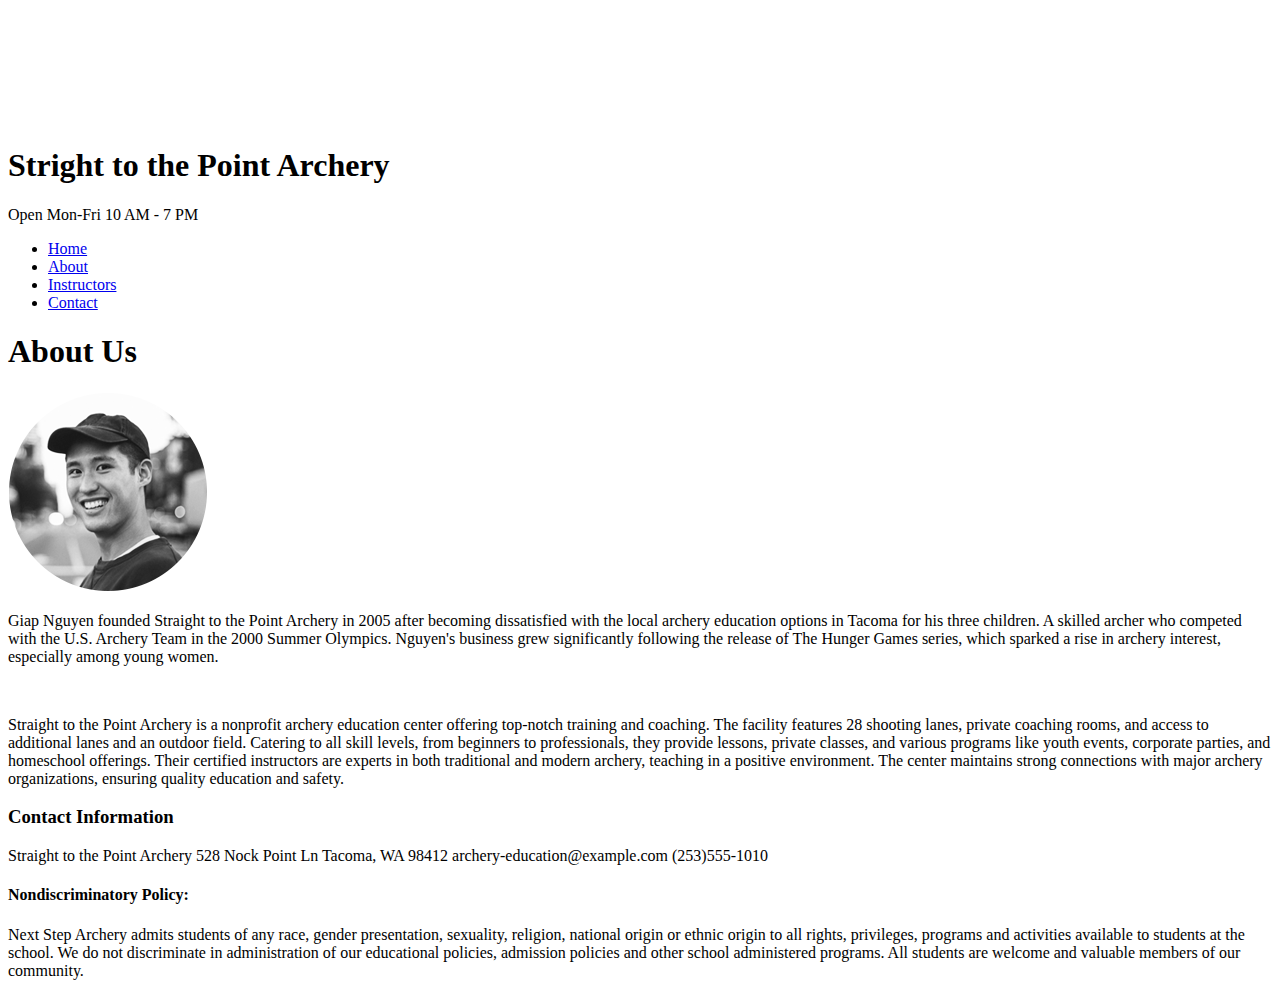
==== about.html @ 5dbf4190 "wrote html code for each page" ====
<!DOCTYPE html>
<html lang="en">
    <head>
        <meta charset="utf-8">
        <title>About</title>
        <link rel="stylesheet" type="text/css" href="styles/stylesheet.css">
    </head>
<body>
    <header class="heaer-banner">
        <img src="images/logo.png" alt="Archery logo">
        <h1>Stright to the Point Archery</h1>
        <p>Open Mon-Fri 10 AM - 7 PM</p>
    </header>
    <ul class="nav-links">
        <li><a href="index.html">Home</a></li>
        <li><a href="about.html">About</a></li>
        <li><a href="instructors.html">Instructors</a></li>
        <li><a href="contact.html">Contact</a></li>
    </ul>
    <h1>About Us</h1>
    <div class="about-flex">
        <div class="instructors-profile-box">
            <img src="images/giap.png" alt="Giap Nguyen">
        </div>
        <div class="about-container">
            <p>Giap Nguyen founded Straight to the Point Archery in 2005 after becoming dissatisfied with the local archery education options in Tacoma for his three children. 
                A skilled archer who competed with the U.S. Archery Team in the 2000 Summer Olympics.
                Nguyen's business grew significantly following the release of The Hunger Games series, which sparked a rise in archery interest, especially among young women.</p><br>
            <p>Straight to the Point Archery is a nonprofit archery education center offering top-notch training and coaching. 
                The facility features 28 shooting lanes, private coaching rooms, and access to additional lanes and an outdoor field. 
                Catering to all skill levels, from beginners to professionals, they provide lessons, private classes, and various programs like youth events, corporate parties, and homeschool offerings. 
                Their certified instructors are experts in both traditional and modern archery, teaching in a positive environment. 
                The center maintains strong connections with major archery organizations, ensuring quality education and safety.</p>    
        </div>
    </div>
    <footer class="footer">
        <h3>Contact Information</h3>
        <p>Straight to the Point Archery
            528 Nock Point Ln
            Tacoma, WA 98412
            archery-education@example.com
            (253)555-1010</p>
        <h4>Nondiscriminatory Policy:</h4>
        <p>Next Step Archery admits students of any race, gender presentation, sexuality, religion, national origin or ethnic origin to all rights, privileges, programs and activities available to students at the school. 
            We do not discriminate in administration of our educational policies, admission policies and other school administered programs. All students are welcome and valuable members of our community.</p> 
    </footer>
</body>
</html>
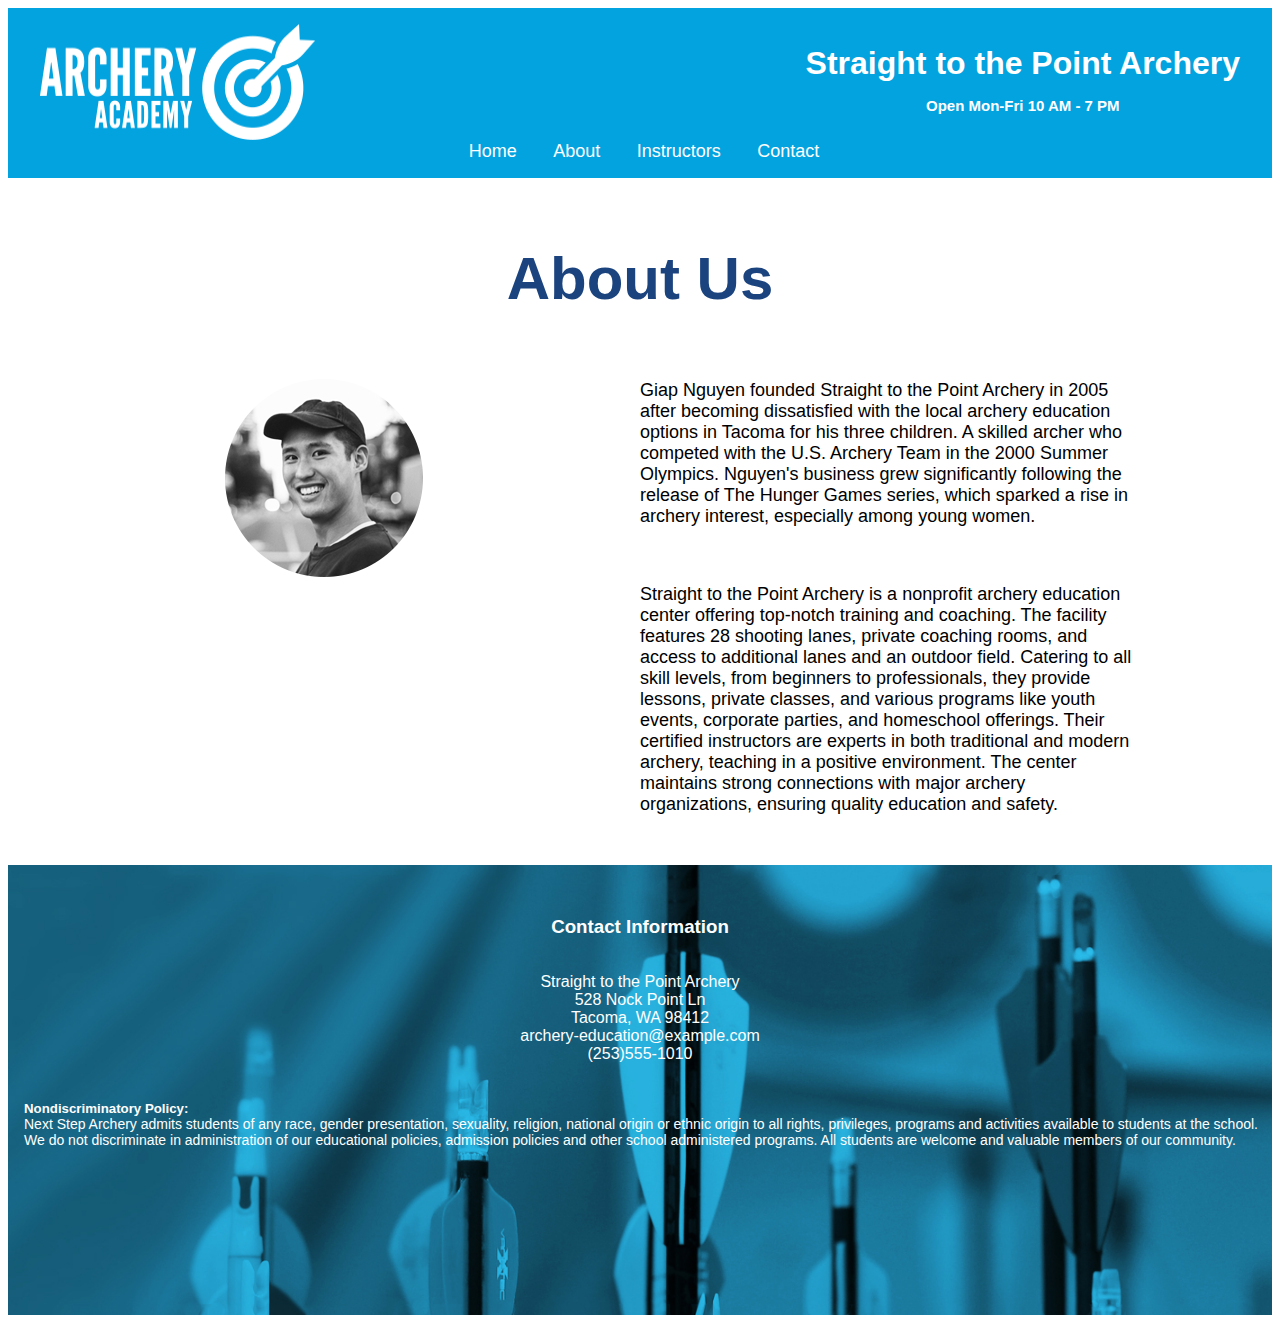
==== commit 3db99422: "add video and grid" ====
--- a/about.html
+++ b/about.html
@@ -1,49 +1,76 @@
 <!DOCTYPE html>
 <html lang="en">
-    <head>
-        <meta charset="utf-8">
-        <title>About</title>
-        <link rel="stylesheet" type="text/css" href="styles/stylesheet.css">
-    </head>
+
+<head>
+    <meta charset="utf-8">
+    <title>About</title>
+    <link rel="stylesheet" type="text/css" href="styles/about.css">
+</head>
 <body>
-    <header class="heaer-banner">
-        <img src="images/logo.png" alt="Archery logo">
-        <h1>Stright to the Point Archery</h1>
-        <p>Open Mon-Fri 10 AM - 7 PM</p>
-    </header>
-    <ul class="nav-links">
-        <li><a href="index.html">Home</a></li>
-        <li><a href="about.html">About</a></li>
-        <li><a href="instructors.html">Instructors</a></li>
-        <li><a href="contact.html">Contact</a></li>
-    </ul>
-    <h1>About Us</h1>
-    <div class="about-flex">
-        <div class="instructors-profile-box">
+    <div class="grid-container">
+        <header class="header">
+            <img src="images/logo.png" alt="Archery logo">
+            <h1>Straight to the Point Archery<br>
+                <span class="hours">Open Mon-Fri 10 AM - 7 PM</span>
+            </h1>
+        </header>
+        <ul class="menu">
+            <li><a href="index.html">Home</a></li>
+            <li><a href="about.html">About</a></li>
+            <li><a href="instructors.html">Instructors</a></li>
+            <li><a href="contact.html">Contact</a></li>
+        </ul>
+
+        <article>
+            <h2>About Us</h2>
+        </article>
+
+        <figure>
             <img src="images/giap.png" alt="Giap Nguyen">
-        </div>
-        <div class="about-container">
-            <p>Giap Nguyen founded Straight to the Point Archery in 2005 after becoming dissatisfied with the local archery education options in Tacoma for his three children. 
+        </figure>
+
+        <main>
+            <p>Giap Nguyen founded Straight to the Point Archery in 2005 after becoming dissatisfied with the local
+                archery education options in Tacoma for his three children.
                 A skilled archer who competed with the U.S. Archery Team in the 2000 Summer Olympics.
-                Nguyen's business grew significantly following the release of The Hunger Games series, which sparked a rise in archery interest, especially among young women.</p><br>
-            <p>Straight to the Point Archery is a nonprofit archery education center offering top-notch training and coaching. 
-                The facility features 28 shooting lanes, private coaching rooms, and access to additional lanes and an outdoor field. 
-                Catering to all skill levels, from beginners to professionals, they provide lessons, private classes, and various programs like youth events, corporate parties, and homeschool offerings. 
-                Their certified instructors are experts in both traditional and modern archery, teaching in a positive environment. 
-                The center maintains strong connections with major archery organizations, ensuring quality education and safety.</p>    
-        </div>
+                Nguyen's business grew significantly following the release of The Hunger Games series, which sparked
+                a
+                rise in archery interest, especially among young women.</p><br>
+            <p>Straight to the Point Archery is a nonprofit archery education center offering top-notch training and
+                coaching.
+                The facility features 28 shooting lanes, private coaching rooms, and access to additional lanes and
+                an
+                outdoor field.
+                Catering to all skill levels, from beginners to professionals, they provide lessons, private
+                classes,
+                and various programs like youth events, corporate parties, and homeschool offerings.
+                Their certified instructors are experts in both traditional and modern archery, teaching in a
+                positive
+                environment.
+                The center maintains strong connections with major archery organizations, ensuring quality education
+                and
+                safety.</p>
+        </main>
+
+        <footer class="footer">
+            <h3 class="contact-info">Contact Information</h3>
+            <p>Straight to the Point Archery<br>
+                528 Nock Point Ln<br>
+                Tacoma, WA 98412<br>
+                archery-education@example.com<br>
+                (253)555-1010</p>
+            <h5 class="policy">Nondiscriminatory Policy:<br>
+                <span class="info">Next Step Archery admits students of any race, gender presentation, sexuality,
+                    religion, national origin
+                    or
+                    ethnic origin to all rights, privileges, programs and activities available to students at the
+                    school.
+                    We do not discriminate in administration of our educational policies, admission policies and other
+                    school
+                    administered programs. All students are welcome and valuable members of our community.</span>
+            </h5>
+        </footer>
     </div>
-    <footer class="footer">
-        <h3>Contact Information</h3>
-        <p>Straight to the Point Archery
-            528 Nock Point Ln
-            Tacoma, WA 98412
-            archery-education@example.com
-            (253)555-1010</p>
-        <h4>Nondiscriminatory Policy:</h4>
-        <p>Next Step Archery admits students of any race, gender presentation, sexuality, religion, national origin or ethnic origin to all rights, privileges, programs and activities available to students at the school. 
-            We do not discriminate in administration of our educational policies, admission policies and other school administered programs. All students are welcome and valuable members of our community.</p> 
-    </footer>
 </body>
-</html>
 
+</html>--- a/styles/about.css
+++ b/styles/about.css
@@ -0,0 +1,123 @@
+.grid-container {
+    min-height: 100vh;
+    display: grid;
+    grid-template-columns: 1fr 1fr;
+    grid-template-areas:
+        "header header"
+        "ul ul"
+        "article article"
+        "figure main"
+        "footer footer";
+}
+
+header {
+    grid-area: header;
+    display: flex;
+    justify-content: space-between;
+    background-color: #03a3df;
+    font-family: Arial, Helvetica, sans-serif;
+    color: white;
+    text-align: center;
+    padding: 1rem 2rem;
+}
+
+.hours {
+    font-size: 15px;
+}
+
+ul.menu {
+    grid-area: ul;
+    background-color: #03a3df;
+    font-family: Arial, Helvetica, sans-serif;
+    text-align: center;
+    margin-top: -1rem;
+    padding-bottom: 1rem;
+}
+
+ul.menu li {
+    display: inline;
+    font-size: 18px;
+}
+
+ul.menu li a {
+    color: white;
+    text-decoration: none;
+    padding-right: 2rem;
+}
+
+ul.menu li a:hover {
+    color: black;
+}
+
+article {
+    grid-area: article;
+    text-align: center;
+    font-family: Arial, Helvetica, sans-serif;
+    font-size: 40px;
+    color: #1b447f;
+}
+
+figure {
+    grid-area: figure;
+    text-align: center;
+}
+
+main {
+    grid-area: main;
+    font-family: Arial, Helvetica, sans-serif;
+    font-size: 18px;
+    width: 500px;
+    margin-bottom: 2rem;
+}
+
+.footer {
+    grid-area: footer;
+    display: flex;
+    flex-direction: column;
+    background-image: url(../images/footerImage.jpg);
+    font-family: Arial, Helvetica, sans-serif;
+    color: white;
+    background-size: cover;
+    background-repeat: no-repeat;
+    background-position: center;
+    height: 50vh;
+    text-align: center;
+
+}
+
+.contact-info {
+    padding-top: 2rem;
+}
+
+.policy {
+    text-align: left;
+    padding-left: 1rem;
+}
+
+.info {
+    font-family: Arial, Helvetica, sans-serif;
+    font-size: 14px;
+    font-weight: lighter;
+}
+@media (max-width: 850px) {
+    .grid-container {
+        grid-template-columns: 1fr;
+        min-height: 100vh;
+        display: grid;
+        grid-template-areas:
+        "header"
+        "ul"
+        "article"
+        "figure" 
+        "main"
+        "footer";
+    }
+    main {
+        grid-area: main;
+        font-family: Arial, Helvetica, sans-serif;
+        font-size: 18px;
+        width: 500px;
+        margin-bottom: 2rem;
+        justify-self: center;
+    }
+}
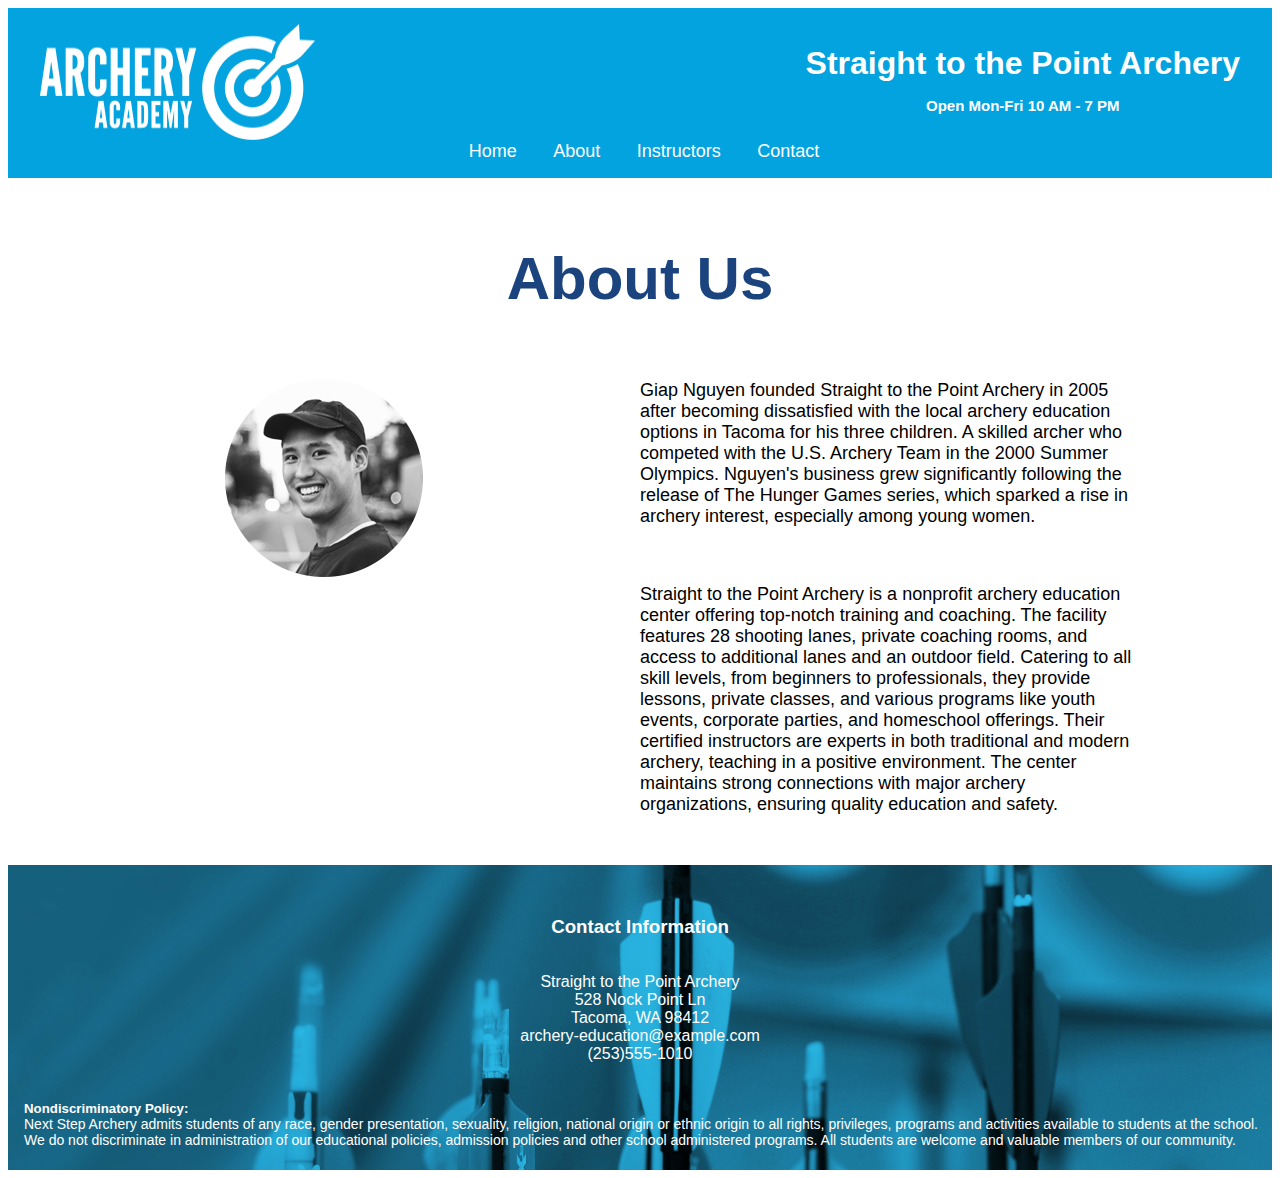
==== commit 82b0993f: "added A11Y to the project" ====
--- a/about.html
+++ b/about.html
@@ -15,10 +15,10 @@
             </h1>
         </header>
         <ul class="menu">
-            <li><a href="index.html">Home</a></li>
-            <li><a href="about.html">About</a></li>
-            <li><a href="instructors.html">Instructors</a></li>
-            <li><a href="contact.html">Contact</a></li>
+            <li><a href="index.html" tabindex="4">Home</a></li>
+            <li><a href="about.html" tabindex="1">About</a></li>
+            <li><a href="instructors.html" tabindex="2">Instructors</a></li>
+            <li><a href="contact.html" tabindex="3">Contact</a></li>
         </ul>
 
         <article>
@@ -26,7 +26,7 @@
         </article>
 
         <figure>
-            <img src="images/giap.png" alt="Giap Nguyen">
+            <img src="images/giap.png" alt="Photo of the founder, Giap Nguyen">
         </figure>
 
         <main>
--- a/styles/about.css
+++ b/styles/about.css
@@ -80,7 +80,7 @@
     background-size: cover;
     background-repeat: no-repeat;
     background-position: center;
-    height: 50vh;
+    height: auto;
     text-align: center;
 
 }
@@ -99,7 +99,7 @@
     font-size: 14px;
     font-weight: lighter;
 }
-@media (max-width: 850px) {
+@media (max-width: 1000px) {
     .grid-container {
         grid-template-columns: 1fr;
         min-height: 100vh;
